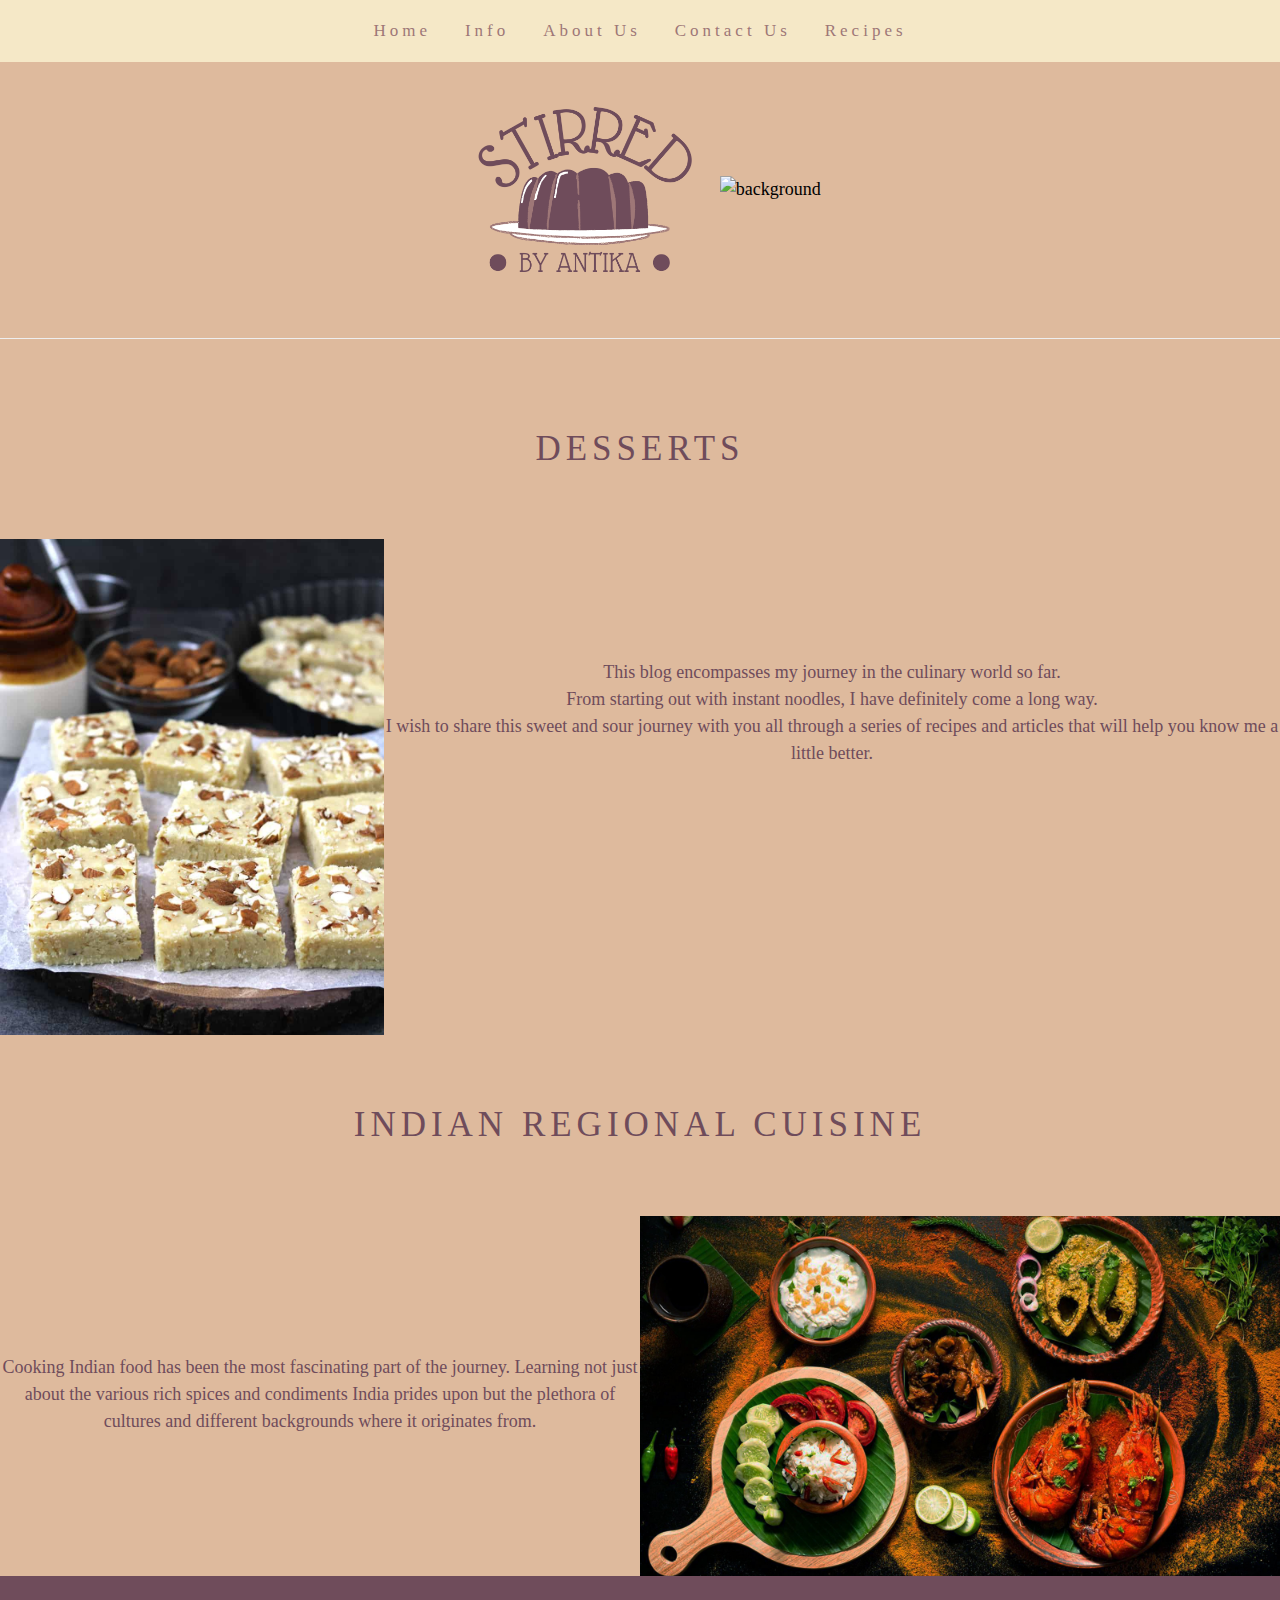
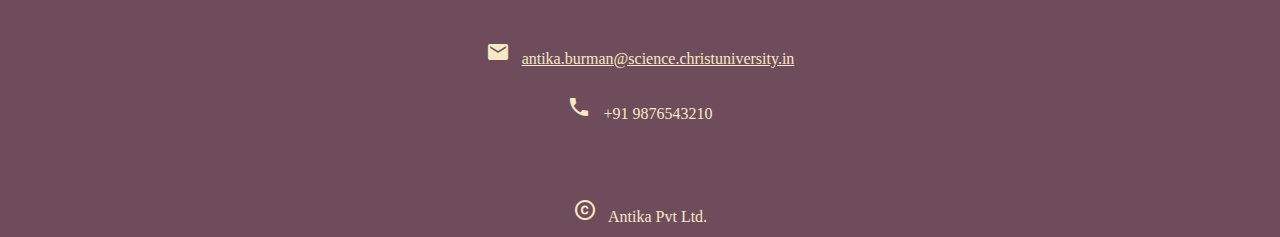
==== Index.html @ af701983 "Lab 3" ====
<!DOCTYPE html>
<html lang="en">

<head>
 <meta charset="UTF-8">
 <meta http-equiv="X-UA-Compatible" content="IE=edge">
 <meta name="viewport" content="width=device-width, initial-scale=1.0">
 <link rel="stylesheet" href="https://www.w3schools.com/w3css/4/w3.css">
 <link rel="stylesheet" href="https://fonts.googleapis.com/icon?family=Material+Icons">
 <link rel="icon" type="image/x-icon" href="images\STIRRED FAVICON.png">
 <title>Home Page</title>

 <style>
    body {font-family: "Times New Roman", Georgia, Serif;}
    h1, h2, h3, h4, h5, h6 {
      font-family: "Playfair Display";
      letter-spacing: 5px;
      font-size: large;
    }
</style>
</head>

 <style>
     body {
         text-align: center;
         background-image: "images\food-bg.jpg";
     }
      
     h1 {
         color: #6F4C5B;
     }
 </style>

<!--NAVIGATION BAR-->
<div class="topnav" style="letter-spacing: 4px;">
    <a class="active" href="Index.html"> Home &nbsp;</a>
    <a href="Help.html"> Info &nbsp;</a>
    <a href="Contents.html"> About Us &nbsp;</a>
    <a href="Contact.html"> Contact Us &nbsp;</a>
    <a href="Recipes.html"> Recipes </a>
</div>

<style>
.topnav {
    background-color: #F5E8C7;
    padding: 18px 18px;
    padding-left: 10em;
    padding-right: 10em;
    font-size: 13px;
    margin: 0;
}

.topnav a {
  color: #9E7777;
  text-align: center;
  padding-left: 0.3em;
  padding-right: 0.3em;
  font-size: 17px;
  text-decoration: none;
  font-family: 'Times New Roman', Times, serif;
}

.topnav a:hover{
    color: #6f4c5b;
}
</style>

<body bgcolor="#DEBA9D">

<!--NAME OF WEBSITE - HEADING
<h1 style="letter-spacing: 00.2em; font-size: 4rem; text-align:center ; color : #6f4c5b">Stirred</h1> -->

<img src="images\STIRRED LOGO (1).png" alt="background" style="width:20%;height:20%;">

<img src="images\food-bg.jpg" alt="background" style="width:100%;height:1-0%;">

<style>
    body{
        font-size: larger;
    }
</style>
<hr color: "purple">
</br><br>
<!--DESSERTS-->
<h2 style="font-size: 35px; color: #6f4c5b;">DESSERTS</h2>
<br><br>
<img src="images\food-3.jpg" alt="background" style="width:30%;height:30%;" align="left">
<article style="align-items: center; padding-top: 120px; color: #6F4C5B;">
This blog encompasses my journey in the culinary world so far.<br>
From starting out with instant noodles, I have definitely come a long way.<br>
I wish to share this sweet and sour journey with you all through a series of recipes and articles that will help you know me a little better.
</article>
<br clear="left">

<br><br>
<!--INDIAN FOOD-->
<h2 style="font-size: 35px; color: #6F4C5B;">INDIAN REGIONAL CUISINE</h2>
<br><br>
<img src="images\food-2.jpg" alt="background" style="width:50%;height:50%" align="right"> 
<p style="align-items: center; padding-top: 120px; color: #6F4C5B;">
Cooking Indian food has been the most fascinating part of the journey.
Learning not just about the various rich spices and condiments India prides upon but the plethora of cultures and different backgrounds where it originates from.
</p>
<br clear="right">

<!--FOOTER-->
<footer>
    <i class="material-icons" >mail</i> &nbsp;
    <a href="mailto:antika.burman@science.christuniversity.in">antika.burman@science.christuniversity.in</a>
    </br></br>
    <i class="material-icons">call</i> &nbsp; +91 9876543210
    </br></br></br></br>
    <i class="material-icons">copyright</i> &nbsp; Antika Pvt Ltd.
  </footer>

<style>
    footer {
        background-color: #6f4c5b;
        color:#F5E8C7;
        display: block;
        height: 100%;
        font-size: medium;
        align-content: center;
        text-align: center;
        text-decoration: none;
        padding-bottom: 0.5em;
        padding-top: 4em;
        font-family: 'Times New Roman', Times, serif;
    }
</style>

</body>
</html>
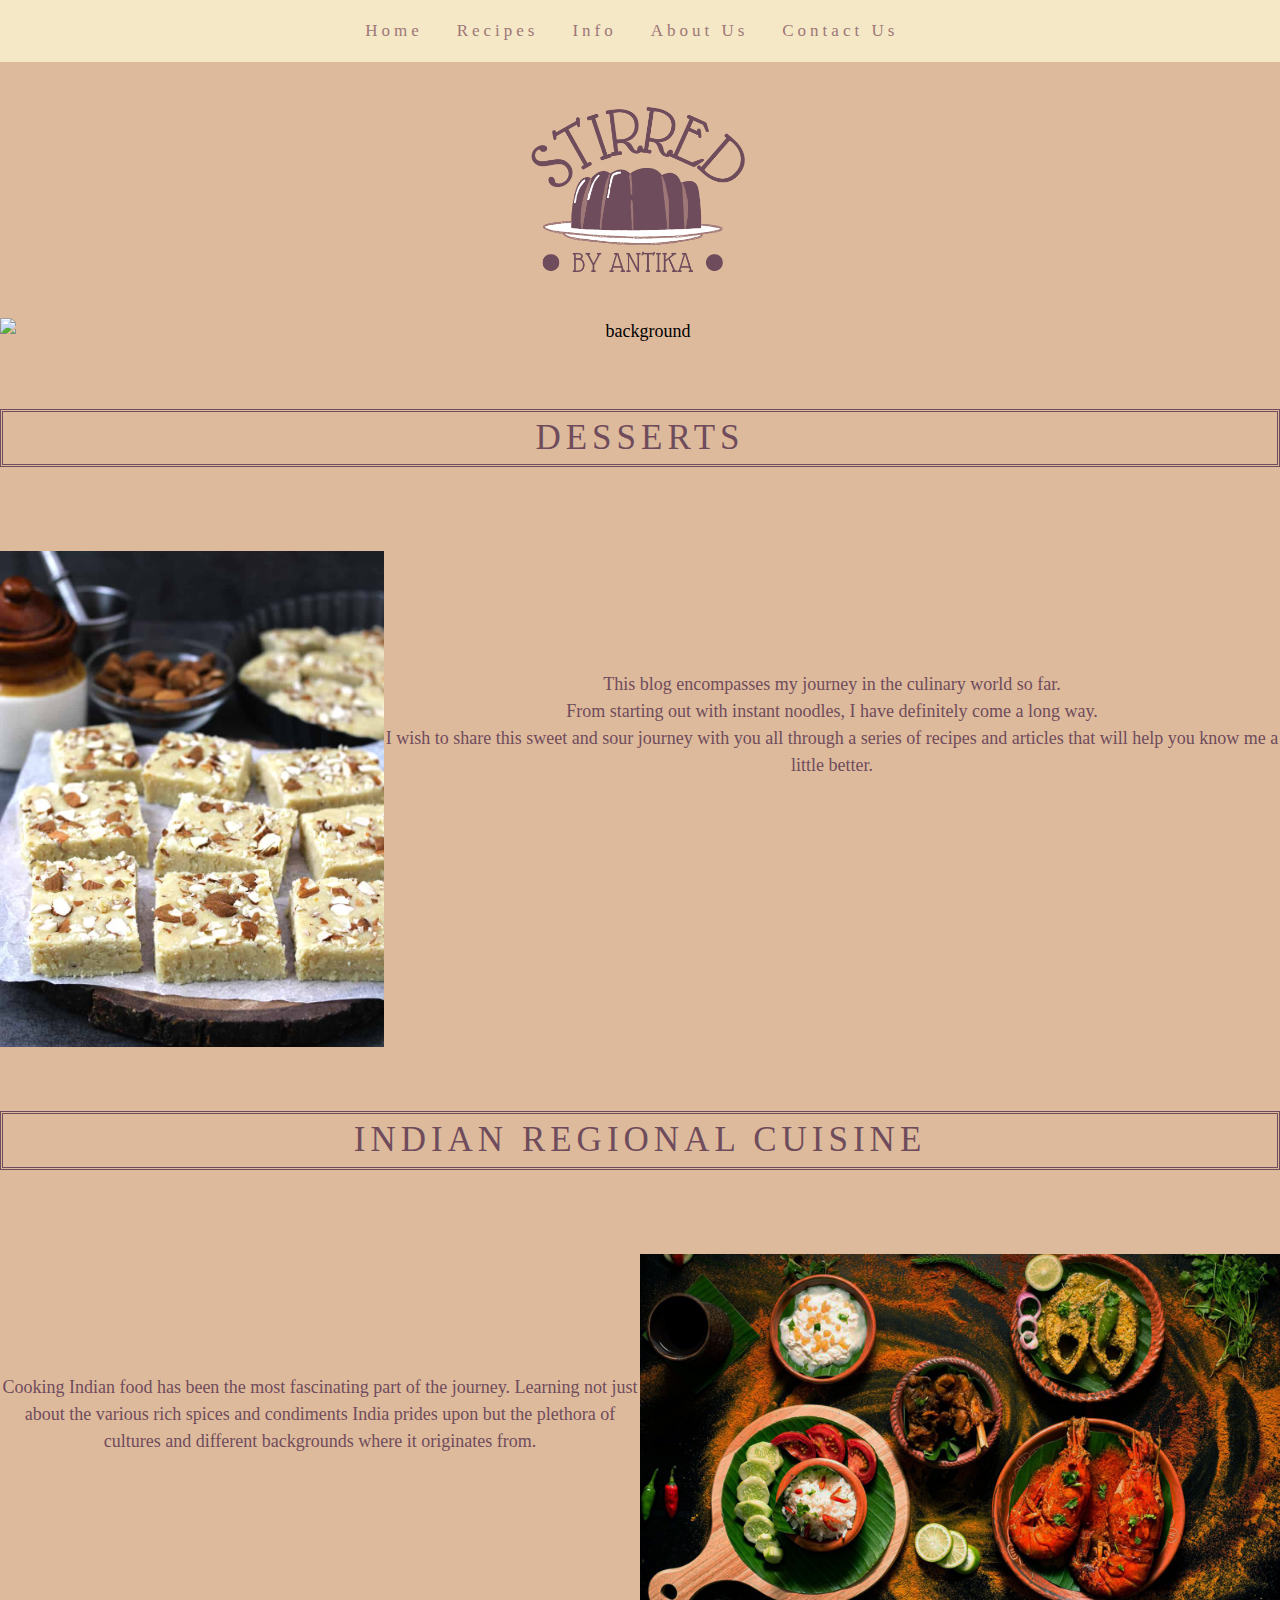
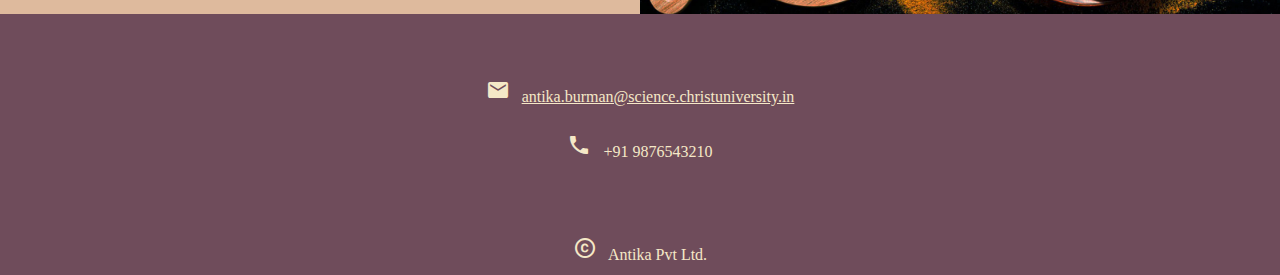
==== commit 35f3ab44: "test1" ====
--- a/Index.html
+++ b/Index.html
@@ -34,10 +34,10 @@
 <!--NAVIGATION BAR-->
 <div class="topnav" style="letter-spacing: 4px;">
     <a class="active" href="Index.html"> Home &nbsp;</a>
+    <a href="Recipes.html"> Recipes &nbsp;</a>
     <a href="Help.html"> Info &nbsp;</a>
     <a href="Contents.html"> About Us &nbsp;</a>
     <a href="Contact.html"> Contact Us &nbsp;</a>
-    <a href="Recipes.html"> Recipes </a>
 </div>
 
 <style>
@@ -78,13 +78,29 @@
     body{
         font-size: larger;
     }
+    h2{
+        border: #6F4C5B;
+        border-style: double;
+        margin-bottom: 30px;
+    }
 </style>
-<hr color: "purple">
+
 </br><br>
+
+<!--GROUPING SELECTORS-->
+<style>
+    img, article{
+        display: block;
+        margin: auto;
+        text-align: center;
+        border-bottom: #6f4c5b;
+    }
+</style>
+
 <!--DESSERTS-->
 <h2 style="font-size: 35px; color: #6f4c5b;">DESSERTS</h2>
 <br><br>
-<img src="images\food-3.jpg" alt="background" style="width:30%;height:30%;" align="left">
+<img src="images\food-3.jpg" alt="background" style="width:30%;height:30%; border-bottom: #6F4C5B;" align="left">
 <article style="align-items: center; padding-top: 120px; color: #6F4C5B;">
 This blog encompasses my journey in the culinary world so far.<br>
 From starting out with instant noodles, I have definitely come a long way.<br>
@@ -97,10 +113,10 @@
 <h2 style="font-size: 35px; color: #6F4C5B;">INDIAN REGIONAL CUISINE</h2>
 <br><br>
 <img src="images\food-2.jpg" alt="background" style="width:50%;height:50%" align="right"> 
-<p style="align-items: center; padding-top: 120px; color: #6F4C5B;">
+<article style="align-items: center; padding-top: 120px; color: #6F4C5B;">
 Cooking Indian food has been the most fascinating part of the journey.
 Learning not just about the various rich spices and condiments India prides upon but the plethora of cultures and different backgrounds where it originates from.
-</p>
+</article>
 <br clear="right">
 
 <!--FOOTER-->
